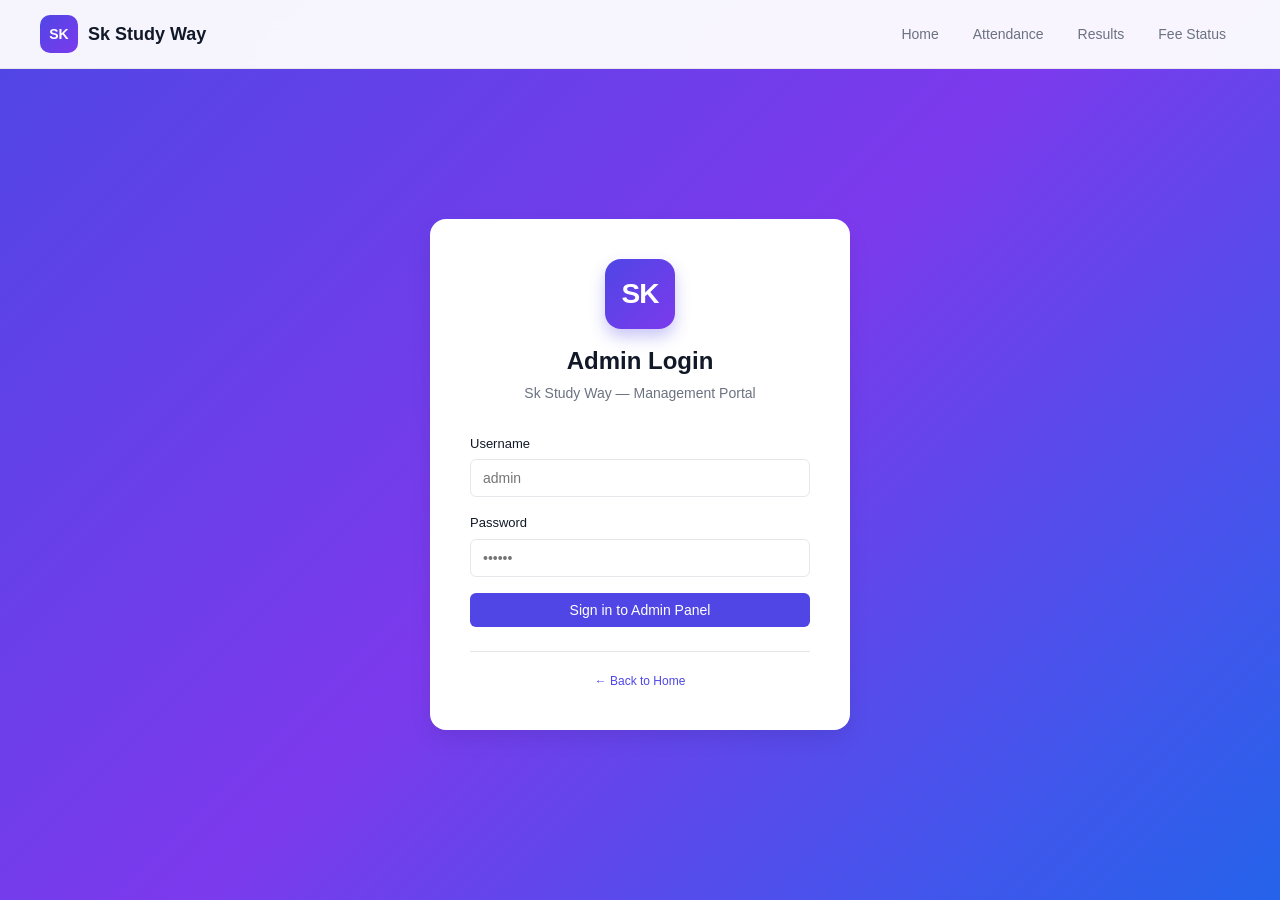
==== admin.html @ 67626f7f "feat: add public landing page + viewer pages for attendance, results, fees - Professional landing pa" ====
<!DOCTYPE html>
<html lang="en">
<head>
<meta charset="UTF-8" />
<meta name="viewport" content="width=device-width, initial-scale=1.0" />
<title>Admin Login — Sk Study Way</title>
<link rel="stylesheet" href="css/style.css" />
<link rel="stylesheet" href="css/landing.css" />
</head>
<body>

  <!-- NAVIGATION -->
  <nav class="landing-nav">
    <div class="nav-container">
      <a href="index.html" class="nav-brand">
        <div class="nav-logo">SK</div>
        <span>Sk Study Way</span>
      </a>
      <ul class="nav-links">
        <li><a href="index.html">Home</a></li>
        <li><a href="view-attendance.html">Attendance</a></li>
        <li><a href="view-results.html">Results</a></li>
        <li><a href="view-fees.html">Fee Status</a></li>
      </ul>
    </div>
  </nav>

  <div class="login-wrap" style="padding-top: 68px;">
    <div class="login-card">
      <div class="brand">
        <div class="brand-logo">SK</div>
        <h1>Admin Login</h1>
        <p>Sk Study Way — Management Portal</p>
      </div>

      <form id="loginForm">
        <div class="field">
          <label for="username">Username</label>
          <input id="username" class="input" type="text" placeholder="admin" required autocomplete="username" />
        </div>
        <div class="field">
          <label for="password">Password</label>
          <input id="password" class="input" type="password" placeholder="&#8226;&#8226;&#8226;&#8226;&#8226;&#8226;" required autocomplete="current-password" />
        </div>
        <div id="err" style="color: var(--danger); font-size: 13px; margin-bottom: 12px; display:none;"></div>
        <button type="submit" class="btn btn-primary btn-block">Sign in to Admin Panel</button>
      </form>

      <div style="margin-top: 24px; padding-top: 20px; border-top: 1px solid var(--border); font-size: 12px; color: var(--text-muted); text-align: center;">
        <a href="index.html">&larr; Back to Home</a>
      </div>
    </div>
  </div>

  <script src="js/storage.js"></script>
  <script src="js/auth.js"></script>
  <script>
    AUTH.init();
    // If already logged in, jump to dashboard
    const auth = DB.read(DB.KEYS.AUTH, null);
    if (auth && auth.loggedIn) location.href = 'dashboard.html';

    document.getElementById('loginForm').addEventListener('submit', (e) => {
      e.preventDefault();
      const u = document.getElementById('username').value.trim();
      const p = document.getElementById('password').value;
      const errEl = document.getElementById('err');
      if (AUTH.login(u, p)) {
        location.href = 'dashboard.html';
      } else {
        errEl.textContent = 'Invalid username or password.';
        errEl.style.display = 'block';
      }
    });
  </script>
</body>
</html>
---- css/style.css ----
/* ============================================
   Sk Study Way — Tuition Management
   Professional UI Stylesheet
   ============================================ */

* { box-sizing: border-box; margin: 0; padding: 0; }

:root {
  --primary: #4f46e5;
  --primary-dark: #4338ca;
  --primary-light: #eef2ff;
  --success: #10b981;
  --success-light: #d1fae5;
  --danger: #ef4444;
  --danger-light: #fee2e2;
  --warning: #f59e0b;
  --warning-light: #fef3c7;
  --info: #3b82f6;
  --info-light: #dbeafe;
  --bg: #f3f4f6;
  --surface: #ffffff;
  --text: #111827;
  --text-muted: #6b7280;
  --border: #e5e7eb;
  --shadow-sm: 0 1px 2px rgba(0,0,0,0.05);
  --shadow: 0 4px 6px -1px rgba(0,0,0,0.08), 0 2px 4px -1px rgba(0,0,0,0.04);
  --shadow-lg: 0 10px 25px -3px rgba(0,0,0,0.1);
  --radius: 10px;
  --radius-sm: 6px;
}

body {
  font-family: -apple-system, BlinkMacSystemFont, 'Segoe UI', Roboto, 'Helvetica Neue', Arial, sans-serif;
  background: var(--bg);
  color: var(--text);
  line-height: 1.5;
  min-height: 100vh;
}

a { color: var(--primary); text-decoration: none; }
a:hover { text-decoration: underline; }

/* ============================================
   LOGIN PAGE
   ============================================ */
.login-wrap {
  min-height: 100vh;
  display: flex;
  align-items: center;
  justify-content: center;
  background: linear-gradient(135deg, #4f46e5 0%, #7c3aed 50%, #2563eb 100%);
  padding: 20px;
}
.login-card {
  background: var(--surface);
  border-radius: 16px;
  box-shadow: var(--shadow-lg);
  padding: 40px;
  width: 100%;
  max-width: 420px;
}
.brand {
  text-align: center;
  margin-bottom: 30px;
}
.brand-logo {
  width: 70px;
  height: 70px;
  margin: 0 auto 14px;
  border-radius: 16px;
  background: linear-gradient(135deg, var(--primary), #7c3aed);
  display: flex;
  align-items: center;
  justify-content: center;
  color: white;
  font-size: 28px;
  font-weight: 800;
  letter-spacing: -1px;
  box-shadow: 0 8px 16px rgba(79,70,229,0.3);
}
.brand h1 { font-size: 24px; color: var(--text); margin-bottom: 4px; }
.brand p { color: var(--text-muted); font-size: 14px; }

/* ============================================
   APP LAYOUT (sidebar + main)
   ============================================ */
.app {
  display: grid;
  grid-template-columns: 240px 1fr;
  min-height: 100vh;
}
.sidebar {
  background: linear-gradient(180deg, #1e1b4b 0%, #312e81 100%);
  color: #e5e7eb;
  padding: 24px 0;
  position: sticky;
  top: 0;
  height: 100vh;
  overflow-y: auto;
}
.sidebar-brand {
  padding: 0 20px 24px;
  border-bottom: 1px solid rgba(255,255,255,0.1);
  margin-bottom: 16px;
  display: flex;
  align-items: center;
  gap: 12px;
}
.sidebar-brand .logo {
  width: 40px; height: 40px;
  border-radius: 10px;
  background: linear-gradient(135deg, #6366f1, #a855f7);
  display: flex; align-items: center; justify-content: center;
  color: white; font-weight: 800; font-size: 16px;
}
.sidebar-brand .name { font-weight: 700; color: white; font-size: 15px; }
.sidebar-brand .sub { font-size: 11px; color: #c7d2fe; }

.nav { list-style: none; padding: 0 12px; }
.nav li a {
  display: flex; align-items: center; gap: 12px;
  padding: 11px 14px;
  color: #c7d2fe;
  border-radius: 8px;
  font-size: 14px;
  margin-bottom: 2px;
  transition: all 0.15s;
}
.nav li a:hover {
  background: rgba(255,255,255,0.08);
  color: white;
  text-decoration: none;
}
.nav li a.active {
  background: rgba(255,255,255,0.15);
  color: white;
  font-weight: 600;
}
.nav .icon { width: 18px; text-align: center; }
.sidebar-footer {
  position: absolute;
  bottom: 16px;
  left: 12px;
  right: 12px;
}

.main { padding: 0; overflow-x: hidden; }
.topbar {
  background: var(--surface);
  border-bottom: 1px solid var(--border);
  padding: 16px 32px;
  display: flex;
  align-items: center;
  justify-content: space-between;
  position: sticky; top: 0; z-index: 10;
}
.topbar h2 { font-size: 20px; font-weight: 600; }
.topbar .user-chip {
  display: flex; align-items: center; gap: 10px;
  padding: 6px 14px 6px 6px;
  background: var(--primary-light);
  border-radius: 999px;
  color: var(--primary-dark);
  font-size: 13px;
  font-weight: 500;
}
.user-chip .avatar {
  width: 28px; height: 28px; border-radius: 50%;
  background: var(--primary);
  color: white;
  display: flex; align-items: center; justify-content: center;
  font-size: 12px; font-weight: 700;
}
.content { padding: 28px 32px; }

/* ============================================
   COMPONENTS — buttons, forms, cards
   ============================================ */
.btn {
  display: inline-flex; align-items: center; gap: 8px;
  padding: 9px 18px;
  border: none;
  border-radius: var(--radius-sm);
  font-size: 14px;
  font-weight: 500;
  cursor: pointer;
  transition: all 0.15s;
  font-family: inherit;
}
.btn-primary { background: var(--primary); color: white; }
.btn-primary:hover { background: var(--primary-dark); }
.btn-success { background: var(--success); color: white; }
.btn-success:hover { background: #059669; }
.btn-danger { background: var(--danger); color: white; }
.btn-danger:hover { background: #dc2626; }
.btn-ghost { background: transparent; color: var(--text-muted); border: 1px solid var(--border); }
.btn-ghost:hover { background: var(--bg); color: var(--text); }
.btn-sm { padding: 5px 10px; font-size: 12px; }
.btn-block { width: 100%; justify-content: center; }
.btn:disabled { opacity: 0.5; cursor: not-allowed; }

.field { margin-bottom: 16px; }
.field label { display: block; font-size: 13px; font-weight: 500; margin-bottom: 6px; color: var(--text); }
.input, .select, .textarea {
  width: 100%;
  padding: 10px 12px;
  border: 1px solid var(--border);
  border-radius: var(--radius-sm);
  font-size: 14px;
  font-family: inherit;
  background: var(--surface);
  color: var(--text);
  transition: border-color 0.15s, box-shadow 0.15s;
}
.input:focus, .select:focus, .textarea:focus {
  outline: none;
  border-color: var(--primary);
  box-shadow: 0 0 0 3px rgba(79,70,229,0.15);
}
.row { display: grid; gap: 16px; }
.row-2 { grid-template-columns: 1fr 1fr; }
.row-3 { grid-template-columns: 1fr 1fr 1fr; }
@media (max-width: 640px) { .row-2, .row-3 { grid-template-columns: 1fr; } }

.card {
  background: var(--surface);
  border-radius: var(--radius);
  box-shadow: var(--shadow-sm);
  border: 1px solid var(--border);
  overflow: hidden;
}
.card-header {
  padding: 18px 22px;
  border-bottom: 1px solid var(--border);
  display: flex;
  align-items: center;
  justify-content: space-between;
}
.card-header h3 { font-size: 16px; font-weight: 600; }
.card-body { padding: 22px; }

/* ============================================
   STAT CARDS
   ============================================ */
.stats {
  display: grid;
  grid-template-columns: repeat(auto-fit, minmax(220px, 1fr));
  gap: 18px;
  margin-bottom: 28px;
}
.stat {
  background: var(--surface);
  border-radius: var(--radius);
  padding: 22px;
  border: 1px solid var(--border);
  position: relative;
  overflow: hidden;
}
.stat .stat-label { font-size: 13px; color: var(--text-muted); margin-bottom: 8px; font-weight: 500; }
.stat .stat-value { font-size: 28px; font-weight: 700; color: var(--text); }
.stat .stat-foot { font-size: 12px; color: var(--text-muted); margin-top: 6px; }
.stat .stat-icon {
  position: absolute; top: 18px; right: 18px;
  width: 40px; height: 40px;
  border-radius: 10px;
  display: flex; align-items: center; justify-content: center;
  font-size: 18px;
}
.stat-icon.indigo { background: var(--primary-light); color: var(--primary); }
.stat-icon.green { background: var(--success-light); color: var(--success); }
.stat-icon.amber { background: var(--warning-light); color: var(--warning); }
.stat-icon.blue { background: var(--info-light); color: var(--info); }
.stat-icon.red { background: var(--danger-light); color: var(--danger); }

/* ============================================
   TABLES
   ============================================ */
.table-wrap { overflow-x: auto; }
.table {
  width: 100%;
  border-collapse: collapse;
  font-size: 14px;
}
.table th, .table td {
  text-align: left;
  padding: 12px 16px;
  border-bottom: 1px solid var(--border);
}
.table th {
  background: #f9fafb;
  font-weight: 600;
  color: var(--text-muted);
  font-size: 12px;
  text-transform: uppercase;
  letter-spacing: 0.5px;
}
.table tbody tr:hover { background: #f9fafb; }
.table .empty {
  text-align: center;
  color: var(--text-muted);
  padding: 40px 16px;
  font-style: italic;
}

.badge {
  display: inline-block;
  padding: 3px 10px;
  border-radius: 999px;
  font-size: 11px;
  font-weight: 600;
  text-transform: uppercase;
  letter-spacing: 0.3px;
}
.badge-success { background: var(--success-light); color: #065f46; }
.badge-danger { background: var(--danger-light); color: #991b1b; }
.badge-warning { background: var(--warning-light); color: #92400e; }
.badge-info { background: var(--info-light); color: #1e40af; }

/* ============================================
   MODAL
   ============================================ */
.modal-backdrop {
  position: fixed; inset: 0;
  background: rgba(17,24,39,0.6);
  display: flex; align-items: center; justify-content: center;
  z-index: 100;
  padding: 20px;
  animation: fadeIn 0.15s ease;
}
.modal-backdrop.hidden { display: none; }
.modal {
  background: var(--surface);
  border-radius: 12px;
  width: 100%;
  max-width: 520px;
  max-height: 90vh;
  overflow-y: auto;
  box-shadow: var(--shadow-lg);
  animation: slideUp 0.2s ease;
}
.modal-lg { max-width: 720px; }
.modal-header {
  padding: 18px 22px;
  border-bottom: 1px solid var(--border);
  display: flex; align-items: center; justify-content: space-between;
}
.modal-header h3 { font-size: 17px; font-weight: 600; }
.modal-close {
  background: none; border: none; cursor: pointer;
  font-size: 22px; color: var(--text-muted);
  width: 32px; height: 32px; border-radius: 6px;
}
.modal-close:hover { background: var(--bg); color: var(--text); }
.modal-body { padding: 22px; }
.modal-footer {
  padding: 16px 22px;
  border-top: 1px solid var(--border);
  display: flex; justify-content: flex-end; gap: 10px;
  background: #f9fafb;
}

@keyframes fadeIn { from { opacity: 0; } to { opacity: 1; } }
@keyframes slideUp { from { transform: translateY(16px); opacity: 0; } to { transform: translateY(0); opacity: 1; } }

/* ============================================
   TOAST
   ============================================ */
.toast {
  position: fixed;
  bottom: 24px; right: 24px;
  background: var(--text);
  color: white;
  padding: 12px 20px;
  border-radius: 8px;
  font-size: 14px;
  box-shadow: var(--shadow-lg);
  z-index: 200;
  animation: slideUp 0.2s ease;
}
.toast.success { background: var(--success); }
.toast.error { background: var(--danger); }

/* ============================================
   ATTENDANCE / RESULTS specific
   ============================================ */
.toolbar {
  display: flex;
  gap: 12px;
  align-items: center;
  flex-wrap: wrap;
  margin-bottom: 20px;
}
.toolbar .input, .toolbar .select { width: auto; min-width: 200px; }
.toolbar .spacer { flex: 1; }

.attendance-row td:last-child { width: 220px; }
.att-buttons { display: inline-flex; gap: 6px; }
.att-buttons .btn { padding: 6px 12px; font-size: 12px; }
.att-buttons .btn.active.present { background: var(--success); color: white; }
.att-buttons .btn.active.absent { background: var(--danger); color: white; }
.att-buttons .btn.active.late { background: var(--warning); color: white; }

.receipt {
  background: white;
  padding: 30px;
  border: 1px dashed var(--border);
  border-radius: 8px;
  font-family: 'Courier New', monospace;
}
.receipt h3 { text-align: center; color: var(--primary); margin-bottom: 4px; }
.receipt .receipt-sub { text-align: center; color: var(--text-muted); font-size: 12px; margin-bottom: 20px; }
.receipt-row { display: flex; justify-content: space-between; padding: 8px 0; border-bottom: 1px dotted #e5e7eb; }
.receipt-row strong { color: var(--text); }
.receipt-total { font-size: 18px; font-weight: 700; padding-top: 12px; border-top: 2px solid var(--text); margin-top: 12px; }

@media print {
  .sidebar, .topbar, .modal-footer, .modal-header, .no-print { display: none !important; }
  .modal-backdrop { position: static; background: white; padding: 0; }
  .modal { box-shadow: none; max-width: 100%; }
  body, .app { background: white; display: block; }
}

/* ============================================
   RESPONSIVE
   ============================================ */
@media (max-width: 768px) {
  .app { grid-template-columns: 1fr; }
  .sidebar { position: static; height: auto; }
  .content, .topbar { padding: 16px; }
}
---- css/landing.css ----
/* ============================================
   Sk Study Way — Landing / Public Pages CSS
   ============================================ */

/* ---- NAVIGATION ---- */
.landing-nav {
  position: fixed;
  top: 0; left: 0; right: 0;
  z-index: 1000;
  background: rgba(255,255,255,0.95);
  backdrop-filter: blur(12px);
  border-bottom: 1px solid var(--border);
  padding: 0 24px;
}
.nav-container {
  max-width: 1200px;
  margin: 0 auto;
  display: flex;
  align-items: center;
  justify-content: space-between;
  height: 68px;
}
.nav-brand {
  display: flex;
  align-items: center;
  gap: 10px;
  font-weight: 700;
  font-size: 18px;
  color: var(--text);
}
.nav-brand:hover { text-decoration: none; }
.nav-logo {
  width: 38px; height: 38px;
  border-radius: 10px;
  background: linear-gradient(135deg, var(--primary), #7c3aed);
  display: flex; align-items: center; justify-content: center;
  color: white; font-weight: 800; font-size: 14px;
}
.nav-links {
  display: flex;
  align-items: center;
  gap: 6px;
  list-style: none;
}
.nav-links li a {
  padding: 8px 14px;
  font-size: 14px;
  color: var(--text-muted);
  border-radius: 6px;
  transition: all 0.15s;
  font-weight: 500;
}
.nav-links li a:hover {
  color: var(--primary);
  background: var(--primary-light);
  text-decoration: none;
}
.nav-links .nav-cta a {
  background: var(--primary);
  color: white;
  padding: 9px 20px;
}
.nav-links .nav-cta a:hover {
  background: var(--primary-dark);
  color: white;
}

/* Mobile menu toggle */
.nav-toggle {
  display: none;
  flex-direction: column;
  gap: 5px;
  background: none;
  border: none;
  cursor: pointer;
  padding: 8px;
}
.nav-toggle span {
  width: 22px; height: 2px;
  background: var(--text);
  border-radius: 2px;
  transition: 0.2s;
}

@media (max-width: 900px) {
  .nav-toggle { display: flex; }
  .nav-links {
    position: absolute;
    top: 68px; left: 0; right: 0;
    background: white;
    flex-direction: column;
    padding: 16px 24px;
    border-bottom: 1px solid var(--border);
    box-shadow: var(--shadow-lg);
    display: none;
  }
  .nav-links.open { display: flex; }
  .nav-links li a { padding: 12px 16px; width: 100%; display: block; }
}

/* ---- HERO ---- */
.hero {
  position: relative;
  min-height: 100vh;
  display: flex;
  align-items: center;
  justify-content: center;
  padding: 120px 24px 80px;
  overflow: hidden;
}
.hero-bg {
  position: absolute;
  inset: 0;
  background: linear-gradient(135deg, #eef2ff 0%, #e0e7ff 30%, #f5f3ff 60%, #ede9fe 100%);
  z-index: 0;
}
.hero-bg::before {
  content: '';
  position: absolute;
  top: -50%;
  right: -20%;
  width: 800px;
  height: 800px;
  border-radius: 50%;
  background: radial-gradient(circle, rgba(79,70,229,0.08) 0%, transparent 70%);
}
.hero-bg::after {
  content: '';
  position: absolute;
  bottom: -30%;
  left: -10%;
  width: 600px;
  height: 600px;
  border-radius: 50%;
  background: radial-gradient(circle, rgba(124,58,237,0.06) 0%, transparent 70%);
}
.hero-content {
  position: relative;
  z-index: 1;
  text-align: center;
  max-width: 800px;
}
.hero-badge {
  display: inline-block;
  padding: 6px 16px;
  background: var(--primary-light);
  color: var(--primary);
  border-radius: 999px;
  font-size: 13px;
  font-weight: 600;
  margin-bottom: 20px;
  border: 1px solid rgba(79,70,229,0.15);
}
.hero h1 {
  font-size: clamp(36px, 6vw, 60px);
  font-weight: 800;
  line-height: 1.1;
  margin-bottom: 20px;
  color: var(--text);
}
.gradient-text {
  background: linear-gradient(135deg, var(--primary), #7c3aed, #2563eb);
  -webkit-background-clip: text;
  -webkit-text-fill-color: transparent;
  background-clip: text;
}
.hero-sub {
  font-size: 18px;
  color: var(--text-muted);
  max-width: 600px;
  margin: 0 auto 30px;
  line-height: 1.7;
}
.hero-actions {
  display: flex;
  gap: 14px;
  justify-content: center;
  flex-wrap: wrap;
  margin-bottom: 50px;
}
.btn-lg { padding: 14px 28px; font-size: 16px; border-radius: 10px; }
.btn-outline {
  background: transparent;
  color: var(--primary);
  border: 2px solid var(--primary);
}
.btn-outline:hover {
  background: var(--primary);
  color: white;
}
.hero-stats {
  display: flex;
  justify-content: center;
  gap: 50px;
  flex-wrap: wrap;
}
.hero-stat { text-align: center; }
.hero-stat-num { font-size: 32px; font-weight: 800; color: var(--primary); }
.hero-stat-label { font-size: 13px; color: var(--text-muted); margin-top: 4px; }

/* ---- SECTIONS ---- */
.section { padding: 80px 24px; }
.section-alt { background: var(--bg); }
.container { max-width: 1100px; margin: 0 auto; }
.section-header {
  text-align: center;
  margin-bottom: 50px;
}
.section-badge {
  display: inline-block;
  padding: 5px 14px;
  background: var(--primary-light);
  color: var(--primary);
  border-radius: 999px;
  font-size: 12px;
  font-weight: 600;
  text-transform: uppercase;
  letter-spacing: 0.5px;
  margin-bottom: 14px;
}
.section-header h2 {
  font-size: clamp(26px, 4vw, 38px);
  font-weight: 700;
  margin-bottom: 12px;
}
.section-header p { color: var(--text-muted); font-size: 16px; max-width: 600px; margin: 0 auto; }

/* ---- FEATURES GRID ---- */
.features-grid {
  display: grid;
  grid-template-columns: repeat(auto-fit, minmax(300px, 1fr));
  gap: 24px;
}
.feature-card {
  background: var(--surface);
  border: 1px solid var(--border);
  border-radius: 14px;
  padding: 32px;
  transition: all 0.2s;
}
.feature-card:hover {
  transform: translateY(-4px);
  box-shadow: var(--shadow-lg);
  border-color: rgba(79,70,229,0.2);
}
.feature-icon {
  width: 56px; height: 56px;
  border-radius: 14px;
  display: flex; align-items: center; justify-content: center;
  margin-bottom: 20px;
}
.blue-icon { background: var(--info-light); color: var(--info); }
.green-icon { background: var(--success-light); color: var(--success); }
.purple-icon { background: #f3e8ff; color: #7c3aed; }
.feature-card h3 { font-size: 18px; font-weight: 600; margin-bottom: 10px; }
.feature-card p { color: var(--text-muted); font-size: 14px; line-height: 1.6; margin-bottom: 16px; }
.feature-link {
  font-size: 14px;
  font-weight: 600;
  color: var(--primary);
}
.feature-link:hover { color: var(--primary-dark); }

/* ---- STEPS ---- */
.steps-grid {
  display: grid;
  grid-template-columns: repeat(auto-fit, minmax(260px, 1fr));
  gap: 24px;
}
.step-card {
  text-align: center;
  padding: 36px 24px;
  background: var(--surface);
  border-radius: 14px;
  border: 1px solid var(--border);
}
.step-num {
  width: 48px; height: 48px;
  border-radius: 50%;
  background: linear-gradient(135deg, var(--primary), #7c3aed);
  color: white;
  font-size: 20px;
  font-weight: 700;
  display: flex; align-items: center; justify-content: center;
  margin: 0 auto 18px;
}
.step-card h4 { font-size: 16px; margin-bottom: 10px; }
.step-card p { color: var(--text-muted); font-size: 14px; }

/* ---- ABOUT ---- */
.about-grid {
  display: grid;
  grid-template-columns: 1fr 1fr;
  gap: 50px;
  align-items: center;
}
@media (max-width: 768px) { .about-grid { grid-template-columns: 1fr; } }
.about-content h2 { margin-bottom: 16px; }
.about-content p { color: var(--text-muted); margin-bottom: 20px; line-height: 1.7; }
.about-list {
  list-style: none;
  display: grid;
  gap: 10px;
}
.about-list li {
  padding-left: 28px;
  position: relative;
  color: var(--text);
  font-size: 14px;
}
.about-list li::before {
  content: '';
  position: absolute;
  left: 0; top: 6px;
  width: 16px; height: 16px;
  border-radius: 50%;
  background: var(--success-light);
  border: 3px solid var(--success);
}
.about-visual { display: grid; gap: 18px; }
.about-card {
  background: var(--surface);
  border: 1px solid var(--border);
  border-radius: 14px;
  padding: 28px;
}
.about-card-icon {
  width: 52px; height: 52px;
  border-radius: 12px;
  background: var(--primary-light);
  color: var(--primary);
  display: flex; align-items: center; justify-content: center;
  margin-bottom: 14px;
}
.about-card h4 { margin-bottom: 6px; }
.about-card p { color: var(--text-muted); font-size: 14px; }

/* ---- CONTACT ---- */
.contact-grid {
  display: grid;
  grid-template-columns: repeat(auto-fit, minmax(240px, 1fr));
  gap: 24px;
}
.contact-card {
  background: var(--surface);
  border: 1px solid var(--border);
  border-radius: 14px;
  padding: 32px;
  text-align: center;
}
.contact-icon {
  width: 52px; height: 52px;
  border-radius: 50%;
  background: var(--primary-light);
  color: var(--primary);
  display: flex; align-items: center; justify-content: center;
  margin: 0 auto 16px;
}
.contact-card h4 { margin-bottom: 6px; }
.contact-card p { color: var(--text-muted); font-size: 14px; }

/* ---- FOOTER ---- */
.footer {
  background: #1e1b4b;
  color: #c7d2fe;
  padding: 40px 24px;
}
.footer-content {
  display: flex;
  flex-direction: column;
  align-items: center;
  gap: 20px;
}
.footer-brand {
  display: flex;
  align-items: center;
  gap: 12px;
}
.footer-name { color: white; font-weight: 700; font-size: 16px; }
.footer-tagline { font-size: 12px; color: #a5b4fc; }
.footer-links {
  display: flex;
  gap: 20px;
  flex-wrap: wrap;
  justify-content: center;
}
.footer-links a { color: #c7d2fe; font-size: 14px; }
.footer-links a:hover { color: white; text-decoration: none; }
.footer-copy { font-size: 12px; color: #818cf8; }

/* ---- PUBLIC VIEW PAGES ---- */
.public-page {
  padding-top: 68px;
  min-height: 100vh;
  background: var(--bg);
}
.public-container {
  max-width: 900px;
  margin: 0 auto;
  padding: 40px 24px;
}
.public-header {
  text-align: center;
  margin-bottom: 36px;
}
.public-header h1 {
  font-size: 28px;
  font-weight: 700;
  margin-bottom: 8px;
}
.public-header p { color: var(--text-muted); }
.search-box {
  display: flex;
  gap: 12px;
  max-width: 500px;
  margin: 0 auto 30px;
}
.search-box .input { flex: 1; padding: 14px 18px; font-size: 16px; border-radius: 10px; }
.search-box .btn { padding: 14px 24px; border-radius: 10px; }
.result-panel {
  background: var(--surface);
  border: 1px solid var(--border);
  border-radius: 14px;
  overflow: hidden;
}
.result-panel-header {
  padding: 20px 24px;
  border-bottom: 1px solid var(--border);
  display: flex;
  align-items: center;
  gap: 14px;
}
.result-panel-avatar {
  width: 48px; height: 48px;
  border-radius: 50%;
  background: linear-gradient(135deg, var(--primary), #7c3aed);
  color: white;
  display: flex; align-items: center; justify-content: center;
  font-weight: 700; font-size: 18px;
}
.result-panel-info h3 { font-size: 18px; margin-bottom: 2px; }
.result-panel-info p { font-size: 13px; color: var(--text-muted); }
.result-panel-body { padding: 24px; }

.no-result {
  text-align: center;
  padding: 60px 24px;
  color: var(--text-muted);
}
.no-result svg { margin-bottom: 16px; opacity: 0.4; }
.no-result h3 { font-size: 18px; color: var(--text); margin-bottom: 8px; }
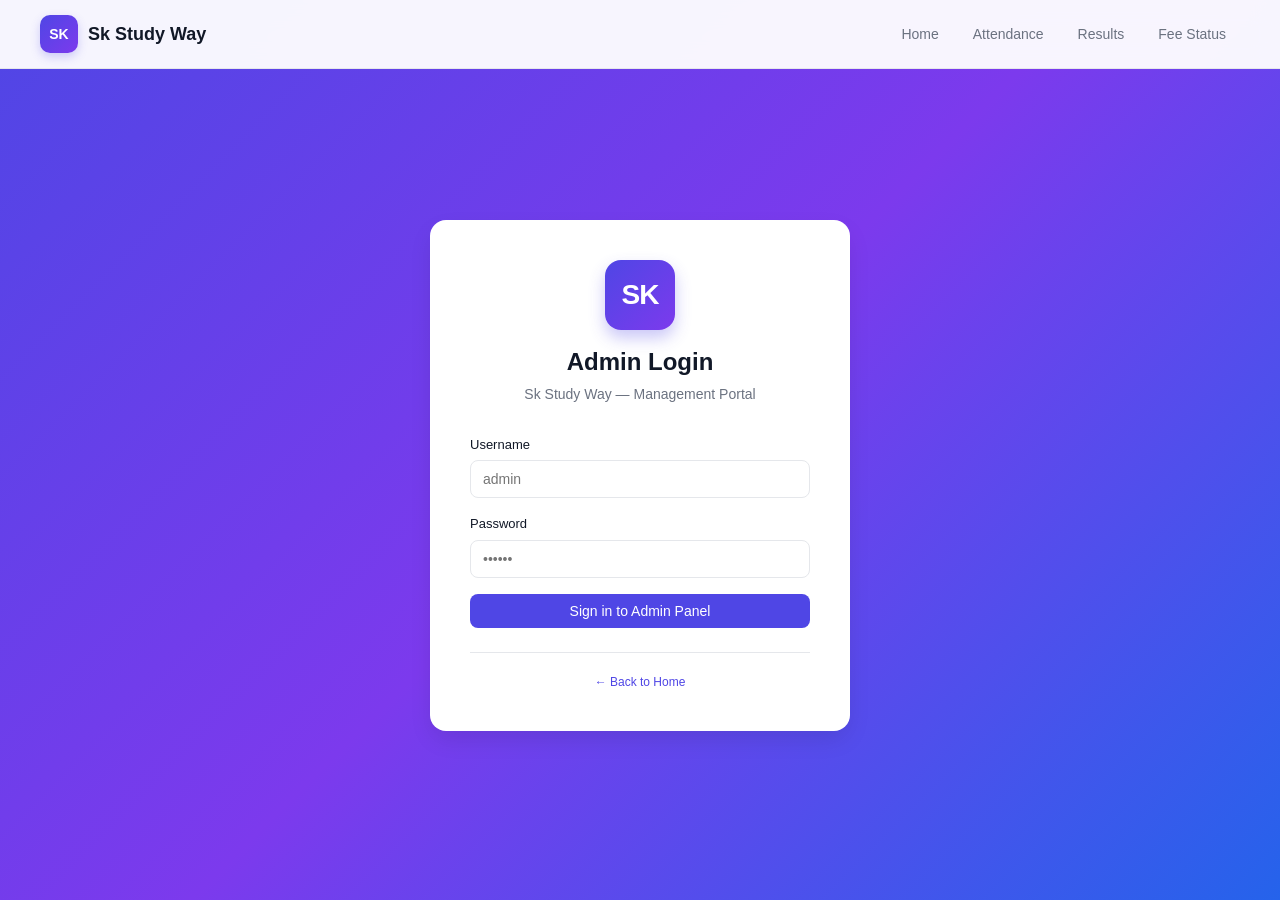
==== commit cde85e66: "feat: rename Class to Batch, mobile drawer, animations, notices, dark mode, charts, WhatsApp share, " ====
--- a/admin.html
+++ b/admin.html
@@ -9,13 +9,15 @@
 </head>
 <body>
 
-  <!-- NAVIGATION -->
   <nav class="landing-nav">
     <div class="nav-container">
       <a href="index.html" class="nav-brand">
         <div class="nav-logo">SK</div>
         <span>Sk Study Way</span>
       </a>
+      <button class="nav-toggle" onclick="document.querySelector('.nav-links').classList.toggle('open')" aria-label="Menu">
+        <span></span><span></span><span></span>
+      </button>
       <ul class="nav-links">
         <li><a href="index.html">Home</a></li>
         <li><a href="view-attendance.html">Attendance</a></li>
@@ -25,12 +27,12 @@
     </div>
   </nav>
 
-  <div class="login-wrap" style="padding-top: 68px;">
+  <div class="login-wrap" style="padding-top: 90px; padding-bottom: 40px;">
     <div class="login-card">
       <div class="brand">
         <div class="brand-logo">SK</div>
         <h1>Admin Login</h1>
-        <p>Sk Study Way — Management Portal</p>
+        <p>Sk Study Way &mdash; Management Portal</p>
       </div>
 
       <form id="loginForm">
@@ -55,8 +57,10 @@
   <script src="js/storage.js"></script>
   <script src="js/auth.js"></script>
   <script>
+    // Apply theme
+    document.documentElement.setAttribute('data-theme', localStorage.getItem(DB.KEYS.THEME) || 'light');
+
     AUTH.init();
-    // If already logged in, jump to dashboard
     const auth = DB.read(DB.KEYS.AUTH, null);
     if (auth && auth.loggedIn) location.href = 'dashboard.html';
 
--- a/css/style.css
+++ b/css/style.css
@@ -1,9 +1,11 @@
 /* ============================================
    Sk Study Way — Tuition Management
-   Professional UI Stylesheet
+   Professional UI Stylesheet (with animations,
+   dark mode, mobile drawer)
    ============================================ */
 
 * { box-sizing: border-box; margin: 0; padding: 0; }
+html { scroll-behavior: smooth; }
 
 :root {
   --primary: #4f46e5;
@@ -19,14 +21,41 @@
   --info-light: #dbeafe;
   --bg: #f3f4f6;
   --surface: #ffffff;
+  --surface-hover: #f9fafb;
   --text: #111827;
   --text-muted: #6b7280;
   --border: #e5e7eb;
   --shadow-sm: 0 1px 2px rgba(0,0,0,0.05);
   --shadow: 0 4px 6px -1px rgba(0,0,0,0.08), 0 2px 4px -1px rgba(0,0,0,0.04);
   --shadow-lg: 0 10px 25px -3px rgba(0,0,0,0.1);
-  --radius: 10px;
-  --radius-sm: 6px;
+  --radius: 12px;
+  --radius-sm: 8px;
+  --t-fast: 0.15s cubic-bezier(0.4, 0, 0.2, 1);
+  --t-base: 0.25s cubic-bezier(0.4, 0, 0.2, 1);
+  --t-slow: 0.4s cubic-bezier(0.4, 0, 0.2, 1);
+}
+
+[data-theme="dark"] {
+  --primary: #818cf8;
+  --primary-dark: #6366f1;
+  --primary-light: #312e81;
+  --success: #34d399;
+  --success-light: #064e3b;
+  --danger: #f87171;
+  --danger-light: #7f1d1d;
+  --warning: #fbbf24;
+  --warning-light: #78350f;
+  --info: #60a5fa;
+  --info-light: #1e3a8a;
+  --bg: #0f172a;
+  --surface: #1e293b;
+  --surface-hover: #334155;
+  --text: #f1f5f9;
+  --text-muted: #94a3b8;
+  --border: #334155;
+  --shadow-sm: 0 1px 2px rgba(0,0,0,0.3);
+  --shadow: 0 4px 6px -1px rgba(0,0,0,0.4);
+  --shadow-lg: 0 10px 25px -3px rgba(0,0,0,0.5);
 }
 
 body {
@@ -35,10 +64,54 @@
   color: var(--text);
   line-height: 1.5;
   min-height: 100vh;
-}
-
-a { color: var(--primary); text-decoration: none; }
+  transition: background-color var(--t-base), color var(--t-base);
+  -webkit-font-smoothing: antialiased;
+}
+
+a { color: var(--primary); text-decoration: none; transition: color var(--t-fast); }
 a:hover { text-decoration: underline; }
+
+/* ============================================
+   ANIMATIONS
+   ============================================ */
+@keyframes fadeIn { from { opacity: 0; } to { opacity: 1; } }
+@keyframes slideUp {
+  from { transform: translateY(20px); opacity: 0; }
+  to { transform: translateY(0); opacity: 1; }
+}
+@keyframes slideRight {
+  from { transform: translateX(-20px); opacity: 0; }
+  to { transform: translateX(0); opacity: 1; }
+}
+@keyframes scaleIn {
+  from { transform: scale(0.95); opacity: 0; }
+  to { transform: scale(1); opacity: 1; }
+}
+@keyframes pulse {
+  0%, 100% { opacity: 1; }
+  50% { opacity: 0.6; }
+}
+@keyframes spin {
+  from { transform: rotate(0deg); }
+  to { transform: rotate(360deg); }
+}
+
+.fade-in { animation: fadeIn 0.4s ease both; }
+.slide-up { animation: slideUp 0.4s ease both; }
+
+/* Stagger helper: applies progressive delay to children */
+.stagger > * { animation: slideUp 0.4s ease both; }
+.stagger > *:nth-child(1) { animation-delay: 0.05s; }
+.stagger > *:nth-child(2) { animation-delay: 0.10s; }
+.stagger > *:nth-child(3) { animation-delay: 0.15s; }
+.stagger > *:nth-child(4) { animation-delay: 0.20s; }
+.stagger > *:nth-child(5) { animation-delay: 0.25s; }
+.stagger > *:nth-child(6) { animation-delay: 0.30s; }
+.stagger > *:nth-child(n+7) { animation-delay: 0.35s; }
+
+/* Reveal-on-scroll (added by IntersectionObserver) */
+.reveal { opacity: 0; transform: translateY(30px); transition: all 0.6s cubic-bezier(0.4, 0, 0.2, 1); }
+.reveal.in { opacity: 1; transform: translateY(0); }
 
 /* ============================================
    LOGIN PAGE
@@ -58,25 +131,20 @@
   padding: 40px;
   width: 100%;
   max-width: 420px;
-}
-.brand {
-  text-align: center;
-  margin-bottom: 30px;
-}
+  animation: slideUp 0.5s ease;
+}
+@media (max-width: 480px) { .login-card { padding: 28px 22px; } }
+
+.brand { text-align: center; margin-bottom: 30px; }
 .brand-logo {
-  width: 70px;
-  height: 70px;
+  width: 70px; height: 70px;
   margin: 0 auto 14px;
   border-radius: 16px;
   background: linear-gradient(135deg, var(--primary), #7c3aed);
-  display: flex;
-  align-items: center;
-  justify-content: center;
-  color: white;
-  font-size: 28px;
-  font-weight: 800;
-  letter-spacing: -1px;
+  display: flex; align-items: center; justify-content: center;
+  color: white; font-size: 28px; font-weight: 800; letter-spacing: -1px;
   box-shadow: 0 8px 16px rgba(79,70,229,0.3);
+  animation: scaleIn 0.5s ease 0.1s both;
 }
 .brand h1 { font-size: 24px; color: var(--text); margin-bottom: 4px; }
 .brand p { color: var(--text-muted); font-size: 14px; }
@@ -97,14 +165,17 @@
   top: 0;
   height: 100vh;
   overflow-y: auto;
+  z-index: 50;
+  transition: transform var(--t-base);
+}
+[data-theme="dark"] .sidebar {
+  background: linear-gradient(180deg, #020617 0%, #1e1b4b 100%);
 }
 .sidebar-brand {
   padding: 0 20px 24px;
   border-bottom: 1px solid rgba(255,255,255,0.1);
   margin-bottom: 16px;
-  display: flex;
-  align-items: center;
-  gap: 12px;
+  display: flex; align-items: center; gap: 12px;
 }
 .sidebar-brand .logo {
   width: 40px; height: 40px;
@@ -124,43 +195,91 @@
   border-radius: 8px;
   font-size: 14px;
   margin-bottom: 2px;
-  transition: all 0.15s;
+  transition: all var(--t-fast);
+  position: relative;
 }
 .nav li a:hover {
   background: rgba(255,255,255,0.08);
   color: white;
   text-decoration: none;
+  transform: translateX(2px);
 }
 .nav li a.active {
   background: rgba(255,255,255,0.15);
   color: white;
   font-weight: 600;
 }
+.nav li a.active::before {
+  content: '';
+  position: absolute;
+  left: -12px; top: 8px; bottom: 8px;
+  width: 3px;
+  background: linear-gradient(180deg, #a855f7, #6366f1);
+  border-radius: 0 3px 3px 0;
+}
 .nav .icon { width: 18px; text-align: center; }
-.sidebar-footer {
-  position: absolute;
-  bottom: 16px;
-  left: 12px;
-  right: 12px;
-}
-
-.main { padding: 0; overflow-x: hidden; }
+.sidebar-footer { position: absolute; bottom: 16px; left: 12px; right: 12px; }
+
+.sidebar-backdrop {
+  display: none;
+  position: fixed;
+  inset: 0;
+  background: rgba(0,0,0,0.5);
+  z-index: 49;
+  animation: fadeIn 0.2s;
+}
+.sidebar-backdrop.show { display: block; }
+
+.main { padding: 0; overflow-x: hidden; min-width: 0; }
 .topbar {
   background: var(--surface);
   border-bottom: 1px solid var(--border);
-  padding: 16px 32px;
+  padding: 14px 28px;
   display: flex;
   align-items: center;
   justify-content: space-between;
   position: sticky; top: 0; z-index: 10;
-}
-.topbar h2 { font-size: 20px; font-weight: 600; }
-.topbar .user-chip {
+  gap: 12px;
+}
+.topbar-left { display: flex; align-items: center; gap: 12px; min-width: 0; }
+.topbar h2 { font-size: 19px; font-weight: 600; white-space: nowrap; overflow: hidden; text-overflow: ellipsis; }
+.topbar-right { display: flex; align-items: center; gap: 10px; }
+
+.menu-toggle {
+  display: none;
+  width: 40px; height: 40px;
+  border: 1px solid var(--border);
+  background: var(--surface);
+  border-radius: 8px;
+  cursor: pointer;
+  align-items: center;
+  justify-content: center;
+  color: var(--text);
+  transition: all var(--t-fast);
+}
+.menu-toggle:hover { background: var(--surface-hover); }
+.menu-toggle svg { width: 20px; height: 20px; }
+
+.theme-toggle {
+  width: 40px; height: 40px;
+  border: 1px solid var(--border);
+  background: var(--surface);
+  border-radius: 8px;
+  cursor: pointer;
+  display: flex;
+  align-items: center;
+  justify-content: center;
+  color: var(--text-muted);
+  transition: all var(--t-fast);
+}
+.theme-toggle:hover { background: var(--surface-hover); color: var(--primary); transform: rotate(15deg); }
+
+.user-chip {
   display: flex; align-items: center; gap: 10px;
   padding: 6px 14px 6px 6px;
   background: var(--primary-light);
   border-radius: 999px;
-  color: var(--primary-dark);
+  color: var(--primary);
   font-size: 13px;
   font-weight: 500;
 }
@@ -171,7 +290,8 @@
   display: flex; align-items: center; justify-content: center;
   font-size: 12px; font-weight: 700;
 }
-.content { padding: 28px 32px; }
+[data-theme="dark"] .user-chip { color: #c7d2fe; }
+.content { padding: 28px 32px; animation: fadeIn 0.3s ease; }
 
 /* ============================================
    COMPONENTS — buttons, forms, cards
@@ -184,20 +304,25 @@
   font-size: 14px;
   font-weight: 500;
   cursor: pointer;
-  transition: all 0.15s;
+  transition: all var(--t-fast);
   font-family: inherit;
-}
+  position: relative;
+  overflow: hidden;
+}
+.btn:active { transform: scale(0.97); }
 .btn-primary { background: var(--primary); color: white; }
-.btn-primary:hover { background: var(--primary-dark); }
+.btn-primary:hover { background: var(--primary-dark); transform: translateY(-1px); box-shadow: 0 4px 12px rgba(79,70,229,0.3); }
 .btn-success { background: var(--success); color: white; }
-.btn-success:hover { background: #059669; }
+.btn-success:hover { background: #059669; transform: translateY(-1px); }
 .btn-danger { background: var(--danger); color: white; }
-.btn-danger:hover { background: #dc2626; }
+.btn-danger:hover { background: #dc2626; transform: translateY(-1px); }
+.btn-warning { background: var(--warning); color: white; }
+.btn-warning:hover { background: #d97706; transform: translateY(-1px); }
 .btn-ghost { background: transparent; color: var(--text-muted); border: 1px solid var(--border); }
-.btn-ghost:hover { background: var(--bg); color: var(--text); }
+.btn-ghost:hover { background: var(--surface-hover); color: var(--text); border-color: var(--text-muted); }
 .btn-sm { padding: 5px 10px; font-size: 12px; }
 .btn-block { width: 100%; justify-content: center; }
-.btn:disabled { opacity: 0.5; cursor: not-allowed; }
+.btn:disabled { opacity: 0.5; cursor: not-allowed; transform: none !important; }
 
 .field { margin-bottom: 16px; }
 .field label { display: block; font-size: 13px; font-weight: 500; margin-bottom: 6px; color: var(--text); }
@@ -210,7 +335,7 @@
   font-family: inherit;
   background: var(--surface);
   color: var(--text);
-  transition: border-color 0.15s, box-shadow 0.15s;
+  transition: all var(--t-fast);
 }
 .input:focus, .select:focus, .textarea:focus {
   outline: none;
@@ -228,13 +353,14 @@
   box-shadow: var(--shadow-sm);
   border: 1px solid var(--border);
   overflow: hidden;
-}
+  transition: all var(--t-base);
+}
+.card:hover { box-shadow: var(--shadow); }
 .card-header {
   padding: 18px 22px;
   border-bottom: 1px solid var(--border);
-  display: flex;
-  align-items: center;
-  justify-content: space-between;
+  display: flex; align-items: center; justify-content: space-between;
+  flex-wrap: wrap; gap: 8px;
 }
 .card-header h3 { font-size: 16px; font-weight: 600; }
 .card-body { padding: 22px; }
@@ -255,7 +381,9 @@
   border: 1px solid var(--border);
   position: relative;
   overflow: hidden;
-}
+  transition: all var(--t-base);
+}
+.stat:hover { transform: translateY(-3px); box-shadow: var(--shadow); border-color: rgba(79,70,229,0.2); }
 .stat .stat-label { font-size: 13px; color: var(--text-muted); margin-bottom: 8px; font-weight: 500; }
 .stat .stat-value { font-size: 28px; font-weight: 700; color: var(--text); }
 .stat .stat-foot { font-size: 12px; color: var(--text-muted); margin-top: 6px; }
@@ -265,7 +393,9 @@
   border-radius: 10px;
   display: flex; align-items: center; justify-content: center;
   font-size: 18px;
-}
+  transition: transform var(--t-base);
+}
+.stat:hover .stat-icon { transform: scale(1.1) rotate(5deg); }
 .stat-icon.indigo { background: var(--primary-light); color: var(--primary); }
 .stat-icon.green { background: var(--success-light); color: var(--success); }
 .stat-icon.amber { background: var(--warning-light); color: var(--warning); }
@@ -275,7 +405,7 @@
 /* ============================================
    TABLES
    ============================================ */
-.table-wrap { overflow-x: auto; }
+.table-wrap { overflow-x: auto; -webkit-overflow-scrolling: touch; }
 .table {
   width: 100%;
   border-collapse: collapse;
@@ -287,14 +417,16 @@
   border-bottom: 1px solid var(--border);
 }
 .table th {
-  background: #f9fafb;
+  background: var(--surface-hover);
   font-weight: 600;
   color: var(--text-muted);
   font-size: 12px;
   text-transform: uppercase;
   letter-spacing: 0.5px;
-}
-.table tbody tr:hover { background: #f9fafb; }
+  white-space: nowrap;
+}
+.table tbody tr { transition: background-color var(--t-fast); }
+.table tbody tr:hover { background: var(--surface-hover); }
 .table .empty {
   text-align: center;
   color: var(--text-muted);
@@ -311,10 +443,14 @@
   text-transform: uppercase;
   letter-spacing: 0.3px;
 }
-.badge-success { background: var(--success-light); color: #065f46; }
-.badge-danger { background: var(--danger-light); color: #991b1b; }
-.badge-warning { background: var(--warning-light); color: #92400e; }
-.badge-info { background: var(--info-light); color: #1e40af; }
+.badge-success { background: var(--success-light); color: var(--success); }
+.badge-danger { background: var(--danger-light); color: var(--danger); }
+.badge-warning { background: var(--warning-light); color: var(--warning); }
+.badge-info { background: var(--info-light); color: var(--info); }
+[data-theme="dark"] .badge-success { color: #6ee7b7; }
+[data-theme="dark"] .badge-danger { color: #fca5a5; }
+[data-theme="dark"] .badge-warning { color: #fcd34d; }
+[data-theme="dark"] .badge-info { color: #93c5fd; }
 
 /* ============================================
    MODAL
@@ -326,41 +462,44 @@
   z-index: 100;
   padding: 20px;
   animation: fadeIn 0.15s ease;
+  backdrop-filter: blur(2px);
 }
 .modal-backdrop.hidden { display: none; }
 .modal {
   background: var(--surface);
-  border-radius: 12px;
+  border-radius: 14px;
   width: 100%;
   max-width: 520px;
   max-height: 90vh;
   overflow-y: auto;
   box-shadow: var(--shadow-lg);
-  animation: slideUp 0.2s ease;
+  animation: scaleIn 0.2s ease;
 }
 .modal-lg { max-width: 720px; }
 .modal-header {
   padding: 18px 22px;
   border-bottom: 1px solid var(--border);
   display: flex; align-items: center; justify-content: space-between;
+  position: sticky; top: 0;
+  background: var(--surface); z-index: 1;
 }
 .modal-header h3 { font-size: 17px; font-weight: 600; }
 .modal-close {
   background: none; border: none; cursor: pointer;
   font-size: 22px; color: var(--text-muted);
-  width: 32px; height: 32px; border-radius: 6px;
-}
-.modal-close:hover { background: var(--bg); color: var(--text); }
+  width: 32px; height: 32px; border-radius: 8px;
+  display: flex; align-items: center; justify-content: center;
+  transition: all var(--t-fast);
+}
+.modal-close:hover { background: var(--surface-hover); color: var(--text); transform: rotate(90deg); }
 .modal-body { padding: 22px; }
 .modal-footer {
   padding: 16px 22px;
   border-top: 1px solid var(--border);
   display: flex; justify-content: flex-end; gap: 10px;
-  background: #f9fafb;
-}
-
-@keyframes fadeIn { from { opacity: 0; } to { opacity: 1; } }
-@keyframes slideUp { from { transform: translateY(16px); opacity: 0; } to { transform: translateY(0); opacity: 1; } }
+  background: var(--surface-hover);
+  flex-wrap: wrap;
+}
 
 /* ============================================
    TOAST
@@ -369,16 +508,19 @@
   position: fixed;
   bottom: 24px; right: 24px;
   background: var(--text);
-  color: white;
+  color: var(--surface);
   padding: 12px 20px;
   border-radius: 8px;
   font-size: 14px;
   box-shadow: var(--shadow-lg);
   z-index: 200;
-  animation: slideUp 0.2s ease;
-}
-.toast.success { background: var(--success); }
-.toast.error { background: var(--danger); }
+  animation: slideUp 0.25s ease;
+}
+.toast.success { background: var(--success); color: white; }
+.toast.error { background: var(--danger); color: white; }
+@media (max-width: 480px) {
+  .toast { left: 16px; right: 16px; bottom: 16px; text-align: center; }
+}
 
 /* ============================================
    ATTENDANCE / RESULTS specific
@@ -390,15 +532,15 @@
   flex-wrap: wrap;
   margin-bottom: 20px;
 }
-.toolbar .input, .toolbar .select { width: auto; min-width: 200px; }
+.toolbar .input, .toolbar .select { width: auto; min-width: 200px; flex: 1 1 200px; max-width: 320px; }
 .toolbar .spacer { flex: 1; }
 
 .attendance-row td:last-child { width: 220px; }
 .att-buttons { display: inline-flex; gap: 6px; }
-.att-buttons .btn { padding: 6px 12px; font-size: 12px; }
-.att-buttons .btn.active.present { background: var(--success); color: white; }
-.att-buttons .btn.active.absent { background: var(--danger); color: white; }
-.att-buttons .btn.active.late { background: var(--warning); color: white; }
+.att-buttons .btn { padding: 6px 12px; font-size: 12px; min-width: 38px; justify-content: center; }
+.att-buttons .btn.active.present { background: var(--success); color: white; border-color: var(--success); }
+.att-buttons .btn.active.absent { background: var(--danger); color: white; border-color: var(--danger); }
+.att-buttons .btn.active.late { background: var(--warning); color: white; border-color: var(--warning); }
 
 .receipt {
   background: white;
@@ -406,25 +548,81 @@
   border: 1px dashed var(--border);
   border-radius: 8px;
   font-family: 'Courier New', monospace;
+  color: #111;
 }
 .receipt h3 { text-align: center; color: var(--primary); margin-bottom: 4px; }
-.receipt .receipt-sub { text-align: center; color: var(--text-muted); font-size: 12px; margin-bottom: 20px; }
-.receipt-row { display: flex; justify-content: space-between; padding: 8px 0; border-bottom: 1px dotted #e5e7eb; }
-.receipt-row strong { color: var(--text); }
-.receipt-total { font-size: 18px; font-weight: 700; padding-top: 12px; border-top: 2px solid var(--text); margin-top: 12px; }
+.receipt .receipt-sub { text-align: center; color: #6b7280; font-size: 12px; margin-bottom: 20px; }
+.receipt-row { display: flex; justify-content: space-between; padding: 8px 0; border-bottom: 1px dotted #e5e7eb; flex-wrap: wrap; gap: 8px; }
+.receipt-row strong { color: #111; }
+.receipt-total { font-size: 18px; font-weight: 700; padding-top: 12px; border-top: 2px solid #111; margin-top: 12px; }
 
 @media print {
-  .sidebar, .topbar, .modal-footer, .modal-header, .no-print { display: none !important; }
-  .modal-backdrop { position: static; background: white; padding: 0; }
+  .sidebar, .topbar, .modal-footer, .modal-header, .no-print, .sidebar-backdrop, .menu-toggle { display: none !important; }
+  .modal-backdrop { position: static; background: white; padding: 0; backdrop-filter: none; }
   .modal { box-shadow: none; max-width: 100%; }
   body, .app { background: white; display: block; }
 }
 
 /* ============================================
+   CHARTS (SVG-based)
+   ============================================ */
+.chart-wrap { position: relative; }
+.chart-bar { fill: var(--primary); transition: fill var(--t-fast); cursor: pointer; }
+.chart-bar:hover { fill: var(--primary-dark); }
+.chart-axis { stroke: var(--border); stroke-width: 1; }
+.chart-label { font-size: 11px; fill: var(--text-muted); }
+.chart-value { font-size: 11px; fill: var(--text); font-weight: 600; }
+
+.donut-bg { fill: none; stroke: var(--border); stroke-width: 8; }
+.donut-fg { fill: none; stroke-width: 8; stroke-linecap: round; transition: stroke-dasharray 0.6s ease; }
+
+/* ============================================
+   NOTICES (admin)
+   ============================================ */
+.notice-card {
+  background: var(--surface);
+  border: 1px solid var(--border);
+  border-left: 4px solid var(--primary);
+  border-radius: var(--radius-sm);
+  padding: 16px 18px;
+  margin-bottom: 12px;
+  transition: all var(--t-base);
+  animation: slideUp 0.3s ease;
+}
+.notice-card.pinned { border-left-color: var(--warning); background: linear-gradient(90deg, rgba(245,158,11,0.05), transparent); }
+.notice-card:hover { box-shadow: var(--shadow); }
+.notice-head { display: flex; justify-content: space-between; align-items: flex-start; gap: 12px; margin-bottom: 6px; flex-wrap: wrap; }
+.notice-title { font-size: 15px; font-weight: 600; color: var(--text); }
+.notice-meta { font-size: 12px; color: var(--text-muted); }
+.notice-body { font-size: 14px; color: var(--text-muted); line-height: 1.6; white-space: pre-wrap; }
+.notice-actions { margin-top: 10px; display: flex; gap: 8px; }
+
+/* ============================================
    RESPONSIVE
    ============================================ */
-@media (max-width: 768px) {
+@media (max-width: 900px) {
   .app { grid-template-columns: 1fr; }
-  .sidebar { position: static; height: auto; }
-  .content, .topbar { padding: 16px; }
-}
+  .menu-toggle { display: inline-flex; }
+  .sidebar {
+    position: fixed;
+    top: 0; left: 0;
+    width: 260px;
+    height: 100vh;
+    transform: translateX(-100%);
+    box-shadow: var(--shadow-lg);
+  }
+  .sidebar.open { transform: translateX(0); }
+  .content, .topbar { padding-left: 18px; padding-right: 18px; }
+  .content { padding-top: 22px; padding-bottom: 22px; }
+  .topbar { padding-top: 12px; padding-bottom: 12px; }
+  .topbar h2 { font-size: 17px; }
+}
+@media (max-width: 480px) {
+  .stats { grid-template-columns: 1fr; }
+  .toolbar .input, .toolbar .select { min-width: 0; max-width: none; width: 100%; }
+  .stat .stat-value { font-size: 24px; }
+  .user-chip span:not(.avatar) { display: none; }
+  .user-chip { padding: 4px; }
+  .modal-body { padding: 18px 16px; }
+  .card-body { padding: 18px 16px; }
+}
--- a/css/landing.css
+++ b/css/landing.css
@@ -1,5 +1,6 @@
 /* ============================================
    Sk Study Way — Landing / Public Pages CSS
+   With smooth animations + notices section
    ============================================ */
 
 /* ---- NAVIGATION ---- */
@@ -9,9 +10,13 @@
   z-index: 1000;
   background: rgba(255,255,255,0.95);
   backdrop-filter: blur(12px);
+  -webkit-backdrop-filter: blur(12px);
   border-bottom: 1px solid var(--border);
   padding: 0 24px;
-}
+  transition: all var(--t-base);
+}
+[data-theme="dark"] .landing-nav { background: rgba(15,23,42,0.95); }
+.landing-nav.scrolled { box-shadow: var(--shadow); }
 .nav-container {
   max-width: 1200px;
   margin: 0 auto;
@@ -27,14 +32,16 @@
   font-weight: 700;
   font-size: 18px;
   color: var(--text);
-}
-.nav-brand:hover { text-decoration: none; }
+  transition: transform var(--t-fast);
+}
+.nav-brand:hover { text-decoration: none; transform: scale(1.02); }
 .nav-logo {
   width: 38px; height: 38px;
   border-radius: 10px;
   background: linear-gradient(135deg, var(--primary), #7c3aed);
   display: flex; align-items: center; justify-content: center;
   color: white; font-weight: 800; font-size: 14px;
+  box-shadow: 0 4px 10px rgba(79,70,229,0.25);
 }
 .nav-links {
   display: flex;
@@ -46,14 +53,19 @@
   padding: 8px 14px;
   font-size: 14px;
   color: var(--text-muted);
-  border-radius: 6px;
-  transition: all 0.15s;
+  border-radius: 8px;
+  transition: all var(--t-fast);
   font-weight: 500;
+  position: relative;
 }
 .nav-links li a:hover {
   color: var(--primary);
   background: var(--primary-light);
   text-decoration: none;
+}
+.nav-links li a.active-link {
+  color: var(--primary);
+  font-weight: 600;
 }
 .nav-links .nav-cta a {
   background: var(--primary);
@@ -63,9 +75,10 @@
 .nav-links .nav-cta a:hover {
   background: var(--primary-dark);
   color: white;
-}
-
-/* Mobile menu toggle */
+  transform: translateY(-1px);
+  box-shadow: 0 4px 12px rgba(79,70,229,0.3);
+}
+
 .nav-toggle {
   display: none;
   flex-direction: column;
@@ -87,15 +100,20 @@
   .nav-links {
     position: absolute;
     top: 68px; left: 0; right: 0;
-    background: white;
+    background: var(--surface);
     flex-direction: column;
-    padding: 16px 24px;
+    align-items: stretch;
+    padding: 12px 18px 18px;
     border-bottom: 1px solid var(--border);
     box-shadow: var(--shadow-lg);
     display: none;
+    gap: 4px;
   }
-  .nav-links.open { display: flex; }
+  .nav-links.open { display: flex; animation: slideUp 0.25s ease; }
+  .nav-links li { width: 100%; }
   .nav-links li a { padding: 12px 16px; width: 100%; display: block; }
+  .nav-links .nav-cta { margin-top: 8px; }
+  .nav-links .nav-cta a { text-align: center; }
 }
 
 /* ---- HERO ---- */
@@ -113,6 +131,9 @@
   inset: 0;
   background: linear-gradient(135deg, #eef2ff 0%, #e0e7ff 30%, #f5f3ff 60%, #ede9fe 100%);
   z-index: 0;
+}
+[data-theme="dark"] .hero-bg {
+  background: linear-gradient(135deg, #0f172a 0%, #1e1b4b 50%, #312e81 100%);
 }
 .hero-bg::before {
   content: '';
@@ -123,6 +144,7 @@
   height: 800px;
   border-radius: 50%;
   background: radial-gradient(circle, rgba(79,70,229,0.08) 0%, transparent 70%);
+  animation: float 12s ease-in-out infinite;
 }
 .hero-bg::after {
   content: '';
@@ -133,12 +155,19 @@
   height: 600px;
   border-radius: 50%;
   background: radial-gradient(circle, rgba(124,58,237,0.06) 0%, transparent 70%);
-}
+  animation: float 14s ease-in-out infinite reverse;
+}
+@keyframes float {
+  0%, 100% { transform: translate(0, 0); }
+  50% { transform: translate(20px, -30px); }
+}
+
 .hero-content {
   position: relative;
   z-index: 1;
   text-align: center;
   max-width: 800px;
+  animation: slideUp 0.7s ease;
 }
 .hero-badge {
   display: inline-block;
@@ -150,13 +179,15 @@
   font-weight: 600;
   margin-bottom: 20px;
   border: 1px solid rgba(79,70,229,0.15);
+  animation: slideUp 0.5s ease;
 }
 .hero h1 {
-  font-size: clamp(36px, 6vw, 60px);
+  font-size: clamp(34px, 6vw, 60px);
   font-weight: 800;
   line-height: 1.1;
   margin-bottom: 20px;
   color: var(--text);
+  animation: slideUp 0.6s ease 0.1s both;
 }
 .gradient-text {
   background: linear-gradient(135deg, var(--primary), #7c3aed, #2563eb);
@@ -165,11 +196,12 @@
   background-clip: text;
 }
 .hero-sub {
-  font-size: 18px;
+  font-size: 17px;
   color: var(--text-muted);
   max-width: 600px;
   margin: 0 auto 30px;
   line-height: 1.7;
+  animation: slideUp 0.6s ease 0.2s both;
 }
 .hero-actions {
   display: flex;
@@ -177,6 +209,7 @@
   justify-content: center;
   flex-wrap: wrap;
   margin-bottom: 50px;
+  animation: slideUp 0.6s ease 0.3s both;
 }
 .btn-lg { padding: 14px 28px; font-size: 16px; border-radius: 10px; }
 .btn-outline {
@@ -187,12 +220,15 @@
 .btn-outline:hover {
   background: var(--primary);
   color: white;
+  transform: translateY(-2px);
+  box-shadow: 0 8px 20px rgba(79,70,229,0.3);
 }
 .hero-stats {
   display: flex;
   justify-content: center;
   gap: 50px;
   flex-wrap: wrap;
+  animation: slideUp 0.6s ease 0.4s both;
 }
 .hero-stat { text-align: center; }
 .hero-stat-num { font-size: 32px; font-weight: 800; color: var(--primary); }
@@ -222,8 +258,66 @@
   font-size: clamp(26px, 4vw, 38px);
   font-weight: 700;
   margin-bottom: 12px;
+  color: var(--text);
 }
 .section-header p { color: var(--text-muted); font-size: 16px; max-width: 600px; margin: 0 auto; }
+
+/* ---- NOTICES SECTION (public) ---- */
+.notices-section {
+  padding: 60px 24px;
+  background: linear-gradient(135deg, #fef3c7 0%, #fef9c3 100%);
+}
+[data-theme="dark"] .notices-section {
+  background: linear-gradient(135deg, #422006 0%, #1c1917 100%);
+}
+.notices-grid {
+  display: grid;
+  grid-template-columns: repeat(auto-fit, minmax(280px, 1fr));
+  gap: 18px;
+  max-width: 1100px;
+  margin: 0 auto;
+}
+.public-notice {
+  background: var(--surface);
+  border: 1px solid var(--border);
+  border-left: 4px solid var(--warning);
+  border-radius: var(--radius);
+  padding: 22px 24px;
+  transition: all var(--t-base);
+  position: relative;
+}
+.public-notice:hover { transform: translateY(-3px); box-shadow: var(--shadow-lg); }
+.public-notice.pinned { border-left-color: var(--danger); }
+.public-notice.pinned::before {
+  content: 'PINNED';
+  position: absolute;
+  top: 14px; right: 14px;
+  font-size: 9px;
+  font-weight: 700;
+  background: var(--danger-light);
+  color: var(--danger);
+  padding: 3px 8px;
+  border-radius: 4px;
+  letter-spacing: 0.5px;
+}
+.public-notice .pn-title {
+  font-size: 16px;
+  font-weight: 700;
+  color: var(--text);
+  margin-bottom: 6px;
+  padding-right: 60px;
+}
+.public-notice .pn-meta {
+  font-size: 12px;
+  color: var(--text-muted);
+  margin-bottom: 10px;
+}
+.public-notice .pn-body {
+  font-size: 14px;
+  color: var(--text);
+  line-height: 1.6;
+  white-space: pre-wrap;
+}
 
 /* ---- FEATURES GRID ---- */
 .features-grid {
@@ -236,30 +330,37 @@
   border: 1px solid var(--border);
   border-radius: 14px;
   padding: 32px;
-  transition: all 0.2s;
+  transition: all var(--t-base);
 }
 .feature-card:hover {
-  transform: translateY(-4px);
+  transform: translateY(-6px);
   box-shadow: var(--shadow-lg);
-  border-color: rgba(79,70,229,0.2);
+  border-color: rgba(79,70,229,0.25);
 }
 .feature-icon {
   width: 56px; height: 56px;
   border-radius: 14px;
   display: flex; align-items: center; justify-content: center;
   margin-bottom: 20px;
-}
+  transition: transform var(--t-base);
+}
+.feature-card:hover .feature-icon { transform: scale(1.08) rotate(-5deg); }
 .blue-icon { background: var(--info-light); color: var(--info); }
 .green-icon { background: var(--success-light); color: var(--success); }
-.purple-icon { background: #f3e8ff; color: #7c3aed; }
-.feature-card h3 { font-size: 18px; font-weight: 600; margin-bottom: 10px; }
+.purple-icon { background: var(--primary-light); color: #7c3aed; }
+[data-theme="dark"] .purple-icon { color: #c084fc; }
+.feature-card h3 { font-size: 18px; font-weight: 600; margin-bottom: 10px; color: var(--text); }
 .feature-card p { color: var(--text-muted); font-size: 14px; line-height: 1.6; margin-bottom: 16px; }
 .feature-link {
   font-size: 14px;
   font-weight: 600;
   color: var(--primary);
-}
-.feature-link:hover { color: var(--primary-dark); }
+  display: inline-flex;
+  align-items: center;
+  gap: 6px;
+  transition: gap var(--t-fast);
+}
+.feature-link:hover { color: var(--primary-dark); gap: 10px; text-decoration: none; }
 
 /* ---- STEPS ---- */
 .steps-grid {
@@ -273,7 +374,9 @@
   background: var(--surface);
   border-radius: 14px;
   border: 1px solid var(--border);
-}
+  transition: all var(--t-base);
+}
+.step-card:hover { transform: translateY(-4px); box-shadow: var(--shadow); }
 .step-num {
   width: 48px; height: 48px;
   border-radius: 50%;
@@ -283,8 +386,9 @@
   font-weight: 700;
   display: flex; align-items: center; justify-content: center;
   margin: 0 auto 18px;
-}
-.step-card h4 { font-size: 16px; margin-bottom: 10px; }
+  box-shadow: 0 6px 16px rgba(79,70,229,0.3);
+}
+.step-card h4 { font-size: 16px; margin-bottom: 10px; color: var(--text); }
 .step-card p { color: var(--text-muted); font-size: 14px; }
 
 /* ---- ABOUT ---- */
@@ -295,7 +399,7 @@
   align-items: center;
 }
 @media (max-width: 768px) { .about-grid { grid-template-columns: 1fr; } }
-.about-content h2 { margin-bottom: 16px; }
+.about-content h2 { margin-bottom: 16px; color: var(--text); }
 .about-content p { color: var(--text-muted); margin-bottom: 20px; line-height: 1.7; }
 .about-list {
   list-style: none;
@@ -323,7 +427,9 @@
   border: 1px solid var(--border);
   border-radius: 14px;
   padding: 28px;
-}
+  transition: all var(--t-base);
+}
+.about-card:hover { transform: translateX(6px); box-shadow: var(--shadow); }
 .about-card-icon {
   width: 52px; height: 52px;
   border-radius: 12px;
@@ -332,7 +438,7 @@
   display: flex; align-items: center; justify-content: center;
   margin-bottom: 14px;
 }
-.about-card h4 { margin-bottom: 6px; }
+.about-card h4 { margin-bottom: 6px; color: var(--text); }
 .about-card p { color: var(--text-muted); font-size: 14px; }
 
 /* ---- CONTACT ---- */
@@ -347,7 +453,9 @@
   border-radius: 14px;
   padding: 32px;
   text-align: center;
-}
+  transition: all var(--t-base);
+}
+.contact-card:hover { transform: translateY(-4px); box-shadow: var(--shadow); }
 .contact-icon {
   width: 52px; height: 52px;
   border-radius: 50%;
@@ -355,8 +463,10 @@
   color: var(--primary);
   display: flex; align-items: center; justify-content: center;
   margin: 0 auto 16px;
-}
-.contact-card h4 { margin-bottom: 6px; }
+  transition: transform var(--t-base);
+}
+.contact-card:hover .contact-icon { transform: scale(1.1) rotate(10deg); }
+.contact-card h4 { margin-bottom: 6px; color: var(--text); }
 .contact-card p { color: var(--text-muted); font-size: 14px; }
 
 /* ---- FOOTER ---- */
@@ -384,7 +494,7 @@
   flex-wrap: wrap;
   justify-content: center;
 }
-.footer-links a { color: #c7d2fe; font-size: 14px; }
+.footer-links a { color: #c7d2fe; font-size: 14px; transition: color var(--t-fast); }
 .footer-links a:hover { color: white; text-decoration: none; }
 .footer-copy { font-size: 12px; color: #818cf8; }
 
@@ -404,9 +514,10 @@
   margin-bottom: 36px;
 }
 .public-header h1 {
-  font-size: 28px;
+  font-size: clamp(24px, 5vw, 32px);
   font-weight: 700;
   margin-bottom: 8px;
+  color: var(--text);
 }
 .public-header p { color: var(--text-muted); }
 .search-box {
@@ -417,6 +528,11 @@
 }
 .search-box .input { flex: 1; padding: 14px 18px; font-size: 16px; border-radius: 10px; }
 .search-box .btn { padding: 14px 24px; border-radius: 10px; }
+@media (max-width: 480px) {
+  .search-box { flex-direction: column; }
+  .search-box .btn { width: 100%; }
+}
+
 .result-panel {
   background: var(--surface);
   border: 1px solid var(--border);
@@ -437,8 +553,10 @@
   color: white;
   display: flex; align-items: center; justify-content: center;
   font-weight: 700; font-size: 18px;
-}
-.result-panel-info h3 { font-size: 18px; margin-bottom: 2px; }
+  flex-shrink: 0;
+  box-shadow: 0 4px 12px rgba(79,70,229,0.25);
+}
+.result-panel-info h3 { font-size: 18px; margin-bottom: 2px; color: var(--text); }
 .result-panel-info p { font-size: 13px; color: var(--text-muted); }
 .result-panel-body { padding: 24px; }
 
